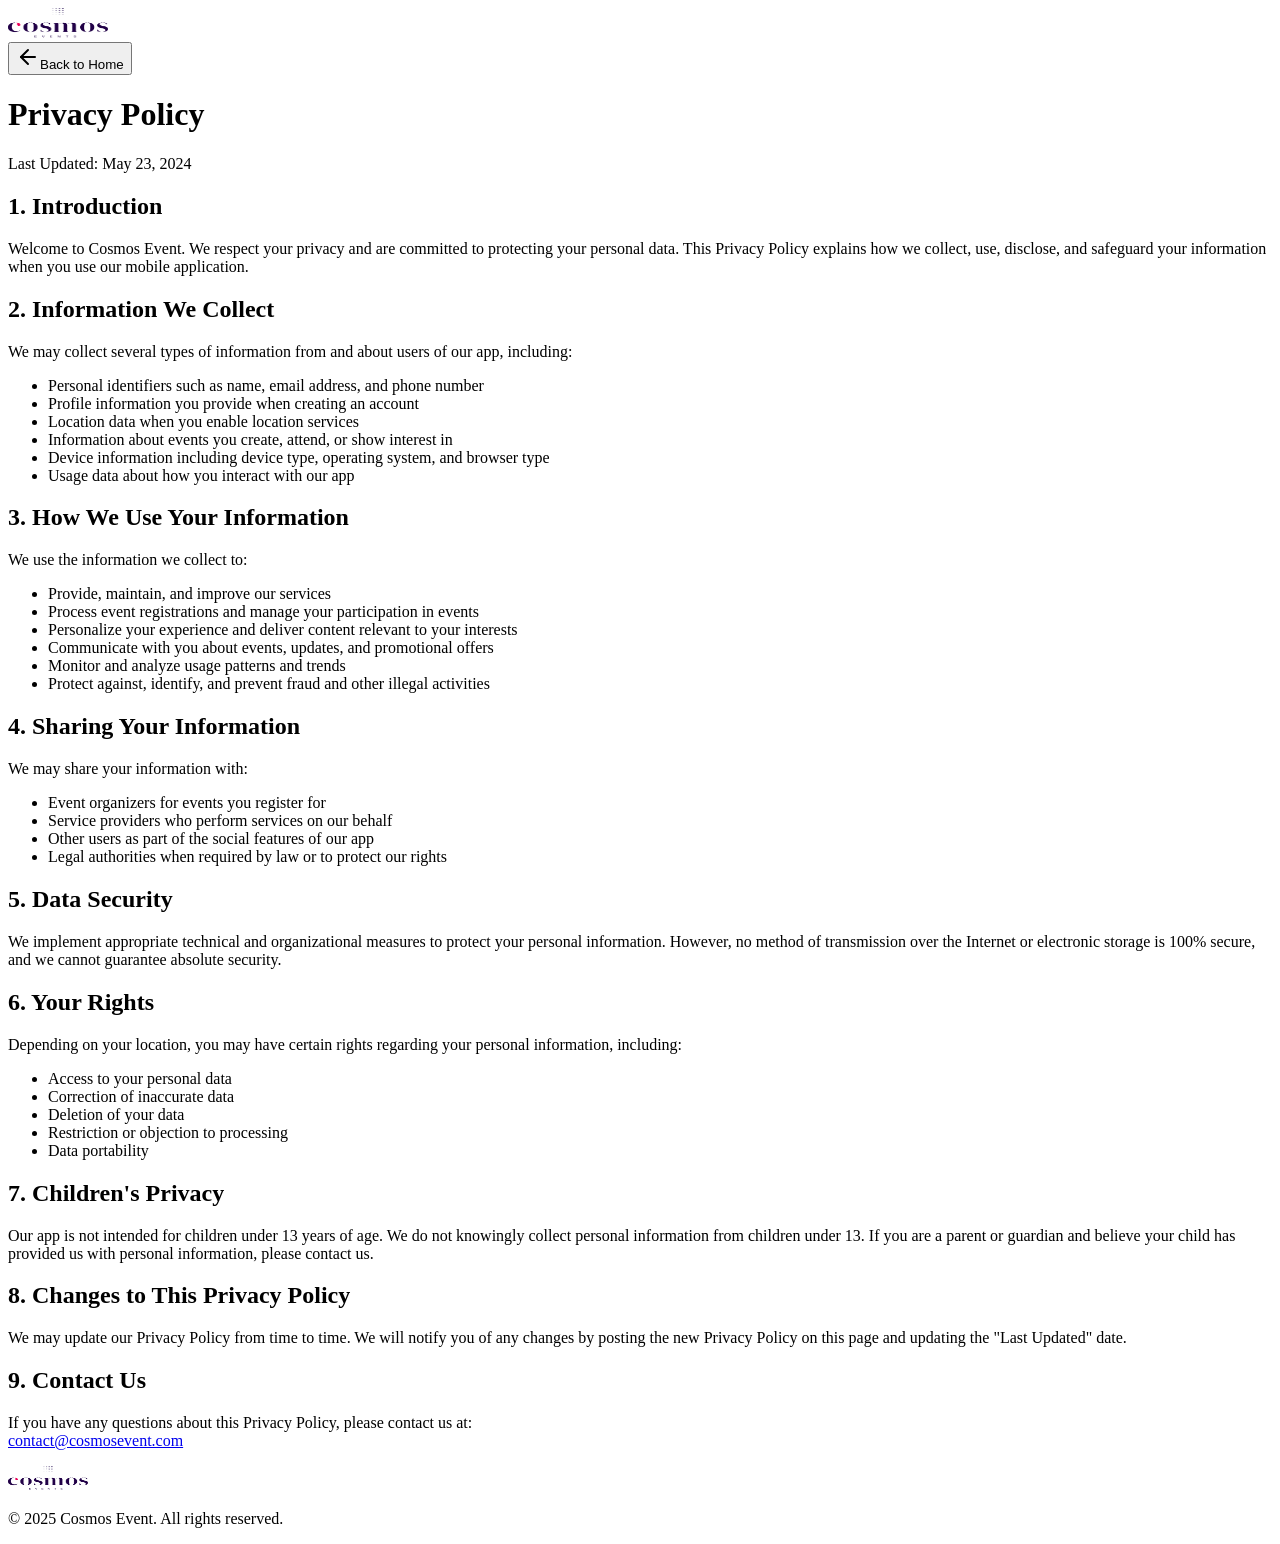
==== privacy-policy/index.html @ 948c3ed4 "Landing page for cosmos events app" ====
<!DOCTYPE html><html lang="en"><head><meta charSet="utf-8"/><meta name="viewport" content="width=device-width, initial-scale=1"/><link rel="stylesheet" href="/landing-page-for-app/_next/static/css/a850917225fb24a3.css" data-precedence="next"/><link rel="preload" as="script" fetchPriority="low" href="/landing-page-for-app/_next/static/chunks/webpack-c6d4341041cebd31.js"/><script src="/landing-page-for-app/_next/static/chunks/4bd1b696-dd9d5a0262a7cca3.js" async=""></script><script src="/landing-page-for-app/_next/static/chunks/684-c91e54539f46e721.js" async=""></script><script src="/landing-page-for-app/_next/static/chunks/main-app-f606a4381945a090.js" async=""></script><script src="/landing-page-for-app/_next/static/chunks/app/layout-9c1639dcc1a40077.js" async=""></script><script src="/landing-page-for-app/_next/static/chunks/992-af300c5646bfa72d.js" async=""></script><script src="/landing-page-for-app/_next/static/chunks/app/privacy-policy/page-0d0fb9f57169d6a4.js" async=""></script><link rel="apple-touch-icon" href="/icon-192x192.png"/><title>Cosmos Event - Discover the Universe of Events</title><meta name="description" content="Cosmos Event brings you a seamless experience in event management. Discover, create, and attend events with an intuitive interface."/><link rel="manifest" href="/landing-page-for-app/manifest.json"/><meta name="generator" content="v0.dev"/><meta name="mobile-web-app-capable" content="yes"/><meta name="apple-mobile-web-app-title" content="Cosmos Event"/><meta name="apple-mobile-web-app-status-bar-style" content="default"/><script src="/landing-page-for-app/_next/static/chunks/polyfills-42372ed130431b0a.js" noModule=""></script></head><body><script>((e,t,r,n,o,a,i,u)=>{let l=document.documentElement,s=["light","dark"];function c(t){var r;(Array.isArray(e)?e:[e]).forEach(e=>{let r="class"===e,n=r&&a?o.map(e=>a[e]||e):o;r?(l.classList.remove(...n),l.classList.add(a&&a[t]?a[t]:t)):l.setAttribute(e,t)}),r=t,u&&s.includes(r)&&(l.style.colorScheme=r)}if(n)c(n);else try{let e=localStorage.getItem(t)||r,n=i&&"system"===e?window.matchMedia("(prefers-color-scheme: dark)").matches?"dark":"light":e;c(n)}catch(e){}})("class","theme","light",null,["light","dark"],null,true,true)</script><div class="flex min-h-screen flex-col bg-white"><header class="sticky top-0 z-50 w-full border-b bg-white"><div class="container flex h-16 items-center"><a class="flex items-center space-x-2" href="/landing-page-for-app/"><img alt="Cosmos Event" loading="lazy" width="100" height="30" decoding="async" data-nimg="1" class="h-6 w-auto" style="color:transparent" src="/images/cosmos-logo.png"/></a><div class="ml-auto"><a href="/landing-page-for-app/"><button class="inline-flex items-center justify-center gap-2 whitespace-nowrap text-sm font-medium ring-offset-background transition-colors focus-visible:outline-none focus-visible:ring-2 focus-visible:ring-ring focus-visible:ring-offset-2 disabled:pointer-events-none disabled:opacity-50 [&amp;_svg]:pointer-events-none [&amp;_svg]:size-4 [&amp;_svg]:shrink-0 hover:bg-accent h-9 rounded-md px-3 text-gray-600 hover:text-purple-700"><svg xmlns="http://www.w3.org/2000/svg" width="24" height="24" viewBox="0 0 24 24" fill="none" stroke="currentColor" stroke-width="2" stroke-linecap="round" stroke-linejoin="round" class="lucide lucide-arrow-left h-4 w-4 mr-2"><path d="m12 19-7-7 7-7"></path><path d="M19 12H5"></path></svg>Back to Home</button></a></div></div></header><main class="flex-1"><div class="container max-w-3xl py-12"><h1 class="text-3xl font-bold mb-8">Privacy Policy</h1><div class="prose max-w-none"><p class="text-lg mb-6">Last Updated: May 23, 2024</p><h2 class="text-2xl font-semibold mt-8 mb-4">1. Introduction</h2><p>Welcome to Cosmos Event. We respect your privacy and are committed to protecting your personal data. This Privacy Policy explains how we collect, use, disclose, and safeguard your information when you use our mobile application.</p><h2 class="text-2xl font-semibold mt-8 mb-4">2. Information We Collect</h2><p>We may collect several types of information from and about users of our app, including:</p><ul class="list-disc pl-6 my-4 space-y-2"><li>Personal identifiers such as name, email address, and phone number</li><li>Profile information you provide when creating an account</li><li>Location data when you enable location services</li><li>Information about events you create, attend, or show interest in</li><li>Device information including device type, operating system, and browser type</li><li>Usage data about how you interact with our app</li></ul><h2 class="text-2xl font-semibold mt-8 mb-4">3. How We Use Your Information</h2><p>We use the information we collect to:</p><ul class="list-disc pl-6 my-4 space-y-2"><li>Provide, maintain, and improve our services</li><li>Process event registrations and manage your participation in events</li><li>Personalize your experience and deliver content relevant to your interests</li><li>Communicate with you about events, updates, and promotional offers</li><li>Monitor and analyze usage patterns and trends</li><li>Protect against, identify, and prevent fraud and other illegal activities</li></ul><h2 class="text-2xl font-semibold mt-8 mb-4">4. Sharing Your Information</h2><p>We may share your information with:</p><ul class="list-disc pl-6 my-4 space-y-2"><li>Event organizers for events you register for</li><li>Service providers who perform services on our behalf</li><li>Other users as part of the social features of our app</li><li>Legal authorities when required by law or to protect our rights</li></ul><h2 class="text-2xl font-semibold mt-8 mb-4">5. Data Security</h2><p>We implement appropriate technical and organizational measures to protect your personal information. However, no method of transmission over the Internet or electronic storage is 100% secure, and we cannot guarantee absolute security.</p><h2 class="text-2xl font-semibold mt-8 mb-4">6. Your Rights</h2><p>Depending on your location, you may have certain rights regarding your personal information, including:</p><ul class="list-disc pl-6 my-4 space-y-2"><li>Access to your personal data</li><li>Correction of inaccurate data</li><li>Deletion of your data</li><li>Restriction or objection to processing</li><li>Data portability</li></ul><h2 class="text-2xl font-semibold mt-8 mb-4">7. Children&#x27;s Privacy</h2><p>Our app is not intended for children under 13 years of age. We do not knowingly collect personal information from children under 13. If you are a parent or guardian and believe your child has provided us with personal information, please contact us.</p><h2 class="text-2xl font-semibold mt-8 mb-4">8. Changes to This Privacy Policy</h2><p>We may update our Privacy Policy from time to time. We will notify you of any changes by posting the new Privacy Policy on this page and updating the &quot;Last Updated&quot; date.</p><h2 class="text-2xl font-semibold mt-8 mb-4">9. Contact Us</h2><p>If you have any questions about this Privacy Policy, please contact us at:<br/><a href="mailto:contact@cosmosevent.com" class="text-purple-700 hover:underline">contact@cosmosevent.com</a></p></div></div></main><footer class="w-full border-t py-6 bg-white"><div class="container flex justify-center"><div class="flex items-center"><img alt="Cosmos Event" loading="lazy" width="80" height="24" decoding="async" data-nimg="1" class="h-4 w-auto" style="color:transparent" src="/images/cosmos-logo.png"/><p class="ml-4 text-sm text-gray-500">© 2025 Cosmos Event. All rights reserved.</p></div></div></footer></div><script src="/landing-page-for-app/_next/static/chunks/webpack-c6d4341041cebd31.js" async=""></script><script>(self.__next_f=self.__next_f||[]).push([0])</script><script>self.__next_f.push([1,"1:\"$Sreact.fragment\"\n2:I[7780,[\"177\",\"static/chunks/app/layout-9c1639dcc1a40077.js\"],\"ThemeProvider\"]\n3:I[7555,[],\"\"]\n4:I[1295,[],\"\"]\n5:I[6874,[\"992\",\"static/chunks/992-af300c5646bfa72d.js\",\"902\",\"static/chunks/app/privacy-policy/page-0d0fb9f57169d6a4.js\"],\"\"]\n6:I[3063,[\"992\",\"static/chunks/992-af300c5646bfa72d.js\",\"902\",\"static/chunks/app/privacy-policy/page-0d0fb9f57169d6a4.js\"],\"Image\"]\n7:I[9665,[],\"OutletBoundary\"]\na:I[9665,[],\"ViewportBoundary\"]\nc:I[9665,[],\"MetadataBoundary\"]\ne:I[6614,[],\"\"]\n:HL[\"/landing-page-for-app/_next/static/css/a850917225fb24a3.css\",\"style\"]\n"])</script><script>self.__next_f.push([1,"0:{\"P\":null,\"b\":\"-066Jl17wykSaLzaPhDQS\",\"p\":\"/landing-page-for-app\",\"c\":[\"\",\"privacy-policy\",\"\"],\"i\":false,\"f\":[[[\"\",{\"children\":[\"privacy-policy\",{\"children\":[\"__PAGE__\",{}]}]},\"$undefined\",\"$undefined\",true],[\"\",[\"$\",\"$1\",\"c\",{\"children\":[[[\"$\",\"link\",\"0\",{\"rel\":\"stylesheet\",\"href\":\"/landing-page-for-app/_next/static/css/a850917225fb24a3.css\",\"precedence\":\"next\",\"crossOrigin\":\"$undefined\",\"nonce\":\"$undefined\"}]],[\"$\",\"html\",null,{\"lang\":\"en\",\"children\":[[\"$\",\"head\",null,{\"children\":[\"$\",\"link\",null,{\"rel\":\"apple-touch-icon\",\"href\":\"/icon-192x192.png\"}]}],[\"$\",\"body\",null,{\"children\":[\"$\",\"$L2\",null,{\"attribute\":\"class\",\"defaultTheme\":\"light\",\"enableSystem\":true,\"disableTransitionOnChange\":true,\"children\":[\"$\",\"$L3\",null,{\"parallelRouterKey\":\"children\",\"error\":\"$undefined\",\"errorStyles\":\"$undefined\",\"errorScripts\":\"$undefined\",\"template\":[\"$\",\"$L4\",null,{}],\"templateStyles\":\"$undefined\",\"templateScripts\":\"$undefined\",\"notFound\":[[[\"$\",\"title\",null,{\"children\":\"404: This page could not be found.\"}],[\"$\",\"div\",null,{\"style\":{\"fontFamily\":\"system-ui,\\\"Segoe UI\\\",Roboto,Helvetica,Arial,sans-serif,\\\"Apple Color Emoji\\\",\\\"Segoe UI Emoji\\\"\",\"height\":\"100vh\",\"textAlign\":\"center\",\"display\":\"flex\",\"flexDirection\":\"column\",\"alignItems\":\"center\",\"justifyContent\":\"center\"},\"children\":[\"$\",\"div\",null,{\"children\":[[\"$\",\"style\",null,{\"dangerouslySetInnerHTML\":{\"__html\":\"body{color:#000;background:#fff;margin:0}.next-error-h1{border-right:1px solid rgba(0,0,0,.3)}@media (prefers-color-scheme:dark){body{color:#fff;background:#000}.next-error-h1{border-right:1px solid rgba(255,255,255,.3)}}\"}}],[\"$\",\"h1\",null,{\"className\":\"next-error-h1\",\"style\":{\"display\":\"inline-block\",\"margin\":\"0 20px 0 0\",\"padding\":\"0 23px 0 0\",\"fontSize\":24,\"fontWeight\":500,\"verticalAlign\":\"top\",\"lineHeight\":\"49px\"},\"children\":404}],[\"$\",\"div\",null,{\"style\":{\"display\":\"inline-block\"},\"children\":[\"$\",\"h2\",null,{\"style\":{\"fontSize\":14,\"fontWeight\":400,\"lineHeight\":\"49px\",\"margin\":0},\"children\":\"This page could not be found.\"}]}]]}]}]],[]],\"forbidden\":\"$undefined\",\"unauthorized\":\"$undefined\"}]}]}]]}]]}],{\"children\":[\"privacy-policy\",[\"$\",\"$1\",\"c\",{\"children\":[null,[\"$\",\"$L3\",null,{\"parallelRouterKey\":\"children\",\"error\":\"$undefined\",\"errorStyles\":\"$undefined\",\"errorScripts\":\"$undefined\",\"template\":[\"$\",\"$L4\",null,{}],\"templateStyles\":\"$undefined\",\"templateScripts\":\"$undefined\",\"notFound\":\"$undefined\",\"forbidden\":\"$undefined\",\"unauthorized\":\"$undefined\"}]]}],{\"children\":[\"__PAGE__\",[\"$\",\"$1\",\"c\",{\"children\":[[\"$\",\"div\",null,{\"className\":\"flex min-h-screen flex-col bg-white\",\"children\":[[\"$\",\"header\",null,{\"className\":\"sticky top-0 z-50 w-full border-b bg-white\",\"children\":[\"$\",\"div\",null,{\"className\":\"container flex h-16 items-center\",\"children\":[[\"$\",\"$L5\",null,{\"href\":\"/\",\"className\":\"flex items-center space-x-2\",\"children\":[\"$\",\"$L6\",null,{\"src\":\"/images/cosmos-logo.png\",\"alt\":\"Cosmos Event\",\"width\":100,\"height\":30,\"className\":\"h-6 w-auto\"}]}],[\"$\",\"div\",null,{\"className\":\"ml-auto\",\"children\":[\"$\",\"$L5\",null,{\"href\":\"/\",\"children\":[\"$\",\"button\",null,{\"className\":\"inline-flex items-center justify-center gap-2 whitespace-nowrap text-sm font-medium ring-offset-background transition-colors focus-visible:outline-none focus-visible:ring-2 focus-visible:ring-ring focus-visible:ring-offset-2 disabled:pointer-events-none disabled:opacity-50 [\u0026_svg]:pointer-events-none [\u0026_svg]:size-4 [\u0026_svg]:shrink-0 hover:bg-accent h-9 rounded-md px-3 text-gray-600 hover:text-purple-700\",\"ref\":\"$undefined\",\"children\":[[\"$\",\"svg\",null,{\"ref\":\"$undefined\",\"xmlns\":\"http://www.w3.org/2000/svg\",\"width\":24,\"height\":24,\"viewBox\":\"0 0 24 24\",\"fill\":\"none\",\"stroke\":\"currentColor\",\"strokeWidth\":2,\"strokeLinecap\":\"round\",\"strokeLinejoin\":\"round\",\"className\":\"lucide lucide-arrow-left h-4 w-4 mr-2\",\"children\":[[\"$\",\"path\",\"1l729n\",{\"d\":\"m12 19-7-7 7-7\"}],[\"$\",\"path\",\"x3x0zl\",{\"d\":\"M19 12H5\"}],\"$undefined\"]}],\"Back to Home\"]}]}]}]]}]}],[\"$\",\"main\",null,{\"className\":\"flex-1\",\"children\":[\"$\",\"div\",null,{\"className\":\"container max-w-3xl py-12\",\"children\":[[\"$\",\"h1\",null,{\"className\":\"text-3xl font-bold mb-8\",\"children\":\"Privacy Policy\"}],[\"$\",\"div\",null,{\"className\":\"prose max-w-none\",\"children\":[[\"$\",\"p\",null,{\"className\":\"text-lg mb-6\",\"children\":\"Last Updated: May 23, 2024\"}],[\"$\",\"h2\",null,{\"className\":\"text-2xl font-semibold mt-8 mb-4\",\"children\":\"1. Introduction\"}],[\"$\",\"p\",null,{\"children\":\"Welcome to Cosmos Event. We respect your privacy and are committed to protecting your personal data. This Privacy Policy explains how we collect, use, disclose, and safeguard your information when you use our mobile application.\"}],[\"$\",\"h2\",null,{\"className\":\"text-2xl font-semibold mt-8 mb-4\",\"children\":\"2. Information We Collect\"}],[\"$\",\"p\",null,{\"children\":\"We may collect several types of information from and about users of our app, including:\"}],[\"$\",\"ul\",null,{\"className\":\"list-disc pl-6 my-4 space-y-2\",\"children\":[[\"$\",\"li\",null,{\"children\":\"Personal identifiers such as name, email address, and phone number\"}],[\"$\",\"li\",null,{\"children\":\"Profile information you provide when creating an account\"}],[\"$\",\"li\",null,{\"children\":\"Location data when you enable location services\"}],[\"$\",\"li\",null,{\"children\":\"Information about events you create, attend, or show interest in\"}],[\"$\",\"li\",null,{\"children\":\"Device information including device type, operating system, and browser type\"}],[\"$\",\"li\",null,{\"children\":\"Usage data about how you interact with our app\"}]]}],[\"$\",\"h2\",null,{\"className\":\"text-2xl font-semibold mt-8 mb-4\",\"children\":\"3. How We Use Your Information\"}],[\"$\",\"p\",null,{\"children\":\"We use the information we collect to:\"}],[\"$\",\"ul\",null,{\"className\":\"list-disc pl-6 my-4 space-y-2\",\"children\":[[\"$\",\"li\",null,{\"children\":\"Provide, maintain, and improve our services\"}],[\"$\",\"li\",null,{\"children\":\"Process event registrations and manage your participation in events\"}],[\"$\",\"li\",null,{\"children\":\"Personalize your experience and deliver content relevant to your interests\"}],[\"$\",\"li\",null,{\"children\":\"Communicate with you about events, updates, and promotional offers\"}],[\"$\",\"li\",null,{\"children\":\"Monitor and analyze usage patterns and trends\"}],[\"$\",\"li\",null,{\"children\":\"Protect against, identify, and prevent fraud and other illegal activities\"}]]}],[\"$\",\"h2\",null,{\"className\":\"text-2xl font-semibold mt-8 mb-4\",\"children\":\"4. Sharing Your Information\"}],[\"$\",\"p\",null,{\"children\":\"We may share your information with:\"}],[\"$\",\"ul\",null,{\"className\":\"list-disc pl-6 my-4 space-y-2\",\"children\":[[\"$\",\"li\",null,{\"children\":\"Event organizers for events you register for\"}],[\"$\",\"li\",null,{\"children\":\"Service providers who perform services on our behalf\"}],[\"$\",\"li\",null,{\"children\":\"Other users as part of the social features of our app\"}],[\"$\",\"li\",null,{\"children\":\"Legal authorities when required by law or to protect our rights\"}]]}],[\"$\",\"h2\",null,{\"className\":\"text-2xl font-semibold mt-8 mb-4\",\"children\":\"5. Data Security\"}],[\"$\",\"p\",null,{\"children\":\"We implement appropriate technical and organizational measures to protect your personal information. However, no method of transmission over the Internet or electronic storage is 100% secure, and we cannot guarantee absolute security.\"}],[\"$\",\"h2\",null,{\"className\":\"text-2xl font-semibold mt-8 mb-4\",\"children\":\"6. Your Rights\"}],[\"$\",\"p\",null,{\"children\":\"Depending on your location, you may have certain rights regarding your personal information, including:\"}],[\"$\",\"ul\",null,{\"className\":\"list-disc pl-6 my-4 space-y-2\",\"children\":[[\"$\",\"li\",null,{\"children\":\"Access to your personal data\"}],[\"$\",\"li\",null,{\"children\":\"Correction of inaccurate data\"}],[\"$\",\"li\",null,{\"children\":\"Deletion of your data\"}],[\"$\",\"li\",null,{\"children\":\"Restriction or objection to processing\"}],[\"$\",\"li\",null,{\"children\":\"Data portability\"}]]}],[\"$\",\"h2\",null,{\"className\":\"text-2xl font-semibold mt-8 mb-4\",\"children\":\"7. Children's Privacy\"}],[\"$\",\"p\",null,{\"children\":\"Our app is not intended for children under 13 years of age. We do not knowingly collect personal information from children under 13. If you are a parent or guardian and believe your child has provided us with personal information, please contact us.\"}],[\"$\",\"h2\",null,{\"className\":\"text-2xl font-semibold mt-8 mb-4\",\"children\":\"8. Changes to This Privacy Policy\"}],[\"$\",\"p\",null,{\"children\":\"We may update our Privacy Policy from time to time. We will notify you of any changes by posting the new Privacy Policy on this page and updating the \\\"Last Updated\\\" date.\"}],[\"$\",\"h2\",null,{\"className\":\"text-2xl font-semibold mt-8 mb-4\",\"children\":\"9. Contact Us\"}],[\"$\",\"p\",null,{\"children\":[\"If you have any questions about this Privacy Policy, please contact us at:\",[\"$\",\"br\",null,{}],[\"$\",\"a\",null,{\"href\":\"mailto:contact@cosmosevent.com\",\"className\":\"text-purple-700 hover:underline\",\"children\":\"contact@cosmosevent.com\"}]]}]]}]]}]}],[\"$\",\"footer\",null,{\"className\":\"w-full border-t py-6 bg-white\",\"children\":[\"$\",\"div\",null,{\"className\":\"container flex justify-center\",\"children\":[\"$\",\"div\",null,{\"className\":\"flex items-center\",\"children\":[[\"$\",\"$L6\",null,{\"src\":\"/images/cosmos-logo.png\",\"alt\":\"Cosmos Event\",\"width\":80,\"height\":24,\"className\":\"h-4 w-auto\"}],[\"$\",\"p\",null,{\"className\":\"ml-4 text-sm text-gray-500\",\"children\":\"© 2025 Cosmos Event. All rights reserved.\"}]]}]}]}]]}],\"$undefined\",null,[\"$\",\"$L7\",null,{\"children\":[\"$L8\",\"$L9\",null]}]]}],{},null,false]},null,false]},null,false],[\"$\",\"$1\",\"h\",{\"children\":[null,[\"$\",\"$1\",\"Nl4lTgAlKjYgOisvdtTCE\",{\"children\":[[\"$\",\"$La\",null,{\"children\":\"$Lb\"}],null]}],[\"$\",\"$Lc\",null,{\"children\":\"$Ld\"}]]}],false]],\"m\":\"$undefined\",\"G\":[\"$e\",\"$undefined\"],\"s\":false,\"S\":true}\n"])</script><script>self.__next_f.push([1,"b:[[\"$\",\"meta\",\"0\",{\"charSet\":\"utf-8\"}],[\"$\",\"meta\",\"1\",{\"name\":\"viewport\",\"content\":\"width=device-width, initial-scale=1\"}]]\n8:null\n"])</script><script>self.__next_f.push([1,"9:null\nd:[[\"$\",\"title\",\"0\",{\"children\":\"Cosmos Event - Discover the Universe of Events\"}],[\"$\",\"meta\",\"1\",{\"name\":\"description\",\"content\":\"Cosmos Event brings you a seamless experience in event management. Discover, create, and attend events with an intuitive interface.\"}],[\"$\",\"link\",\"2\",{\"rel\":\"manifest\",\"href\":\"/landing-page-for-app/manifest.json\",\"crossOrigin\":\"$undefined\"}],[\"$\",\"meta\",\"3\",{\"name\":\"generator\",\"content\":\"v0.dev\"}],[\"$\",\"meta\",\"4\",{\"name\":\"mobile-web-app-capable\",\"content\":\"yes\"}],[\"$\",\"meta\",\"5\",{\"name\":\"apple-mobile-web-app-title\",\"content\":\"Cosmos Event\"}],[\"$\",\"meta\",\"6\",{\"name\":\"apple-mobile-web-app-status-bar-style\",\"content\":\"default\"}]]\n"])</script></body></html>
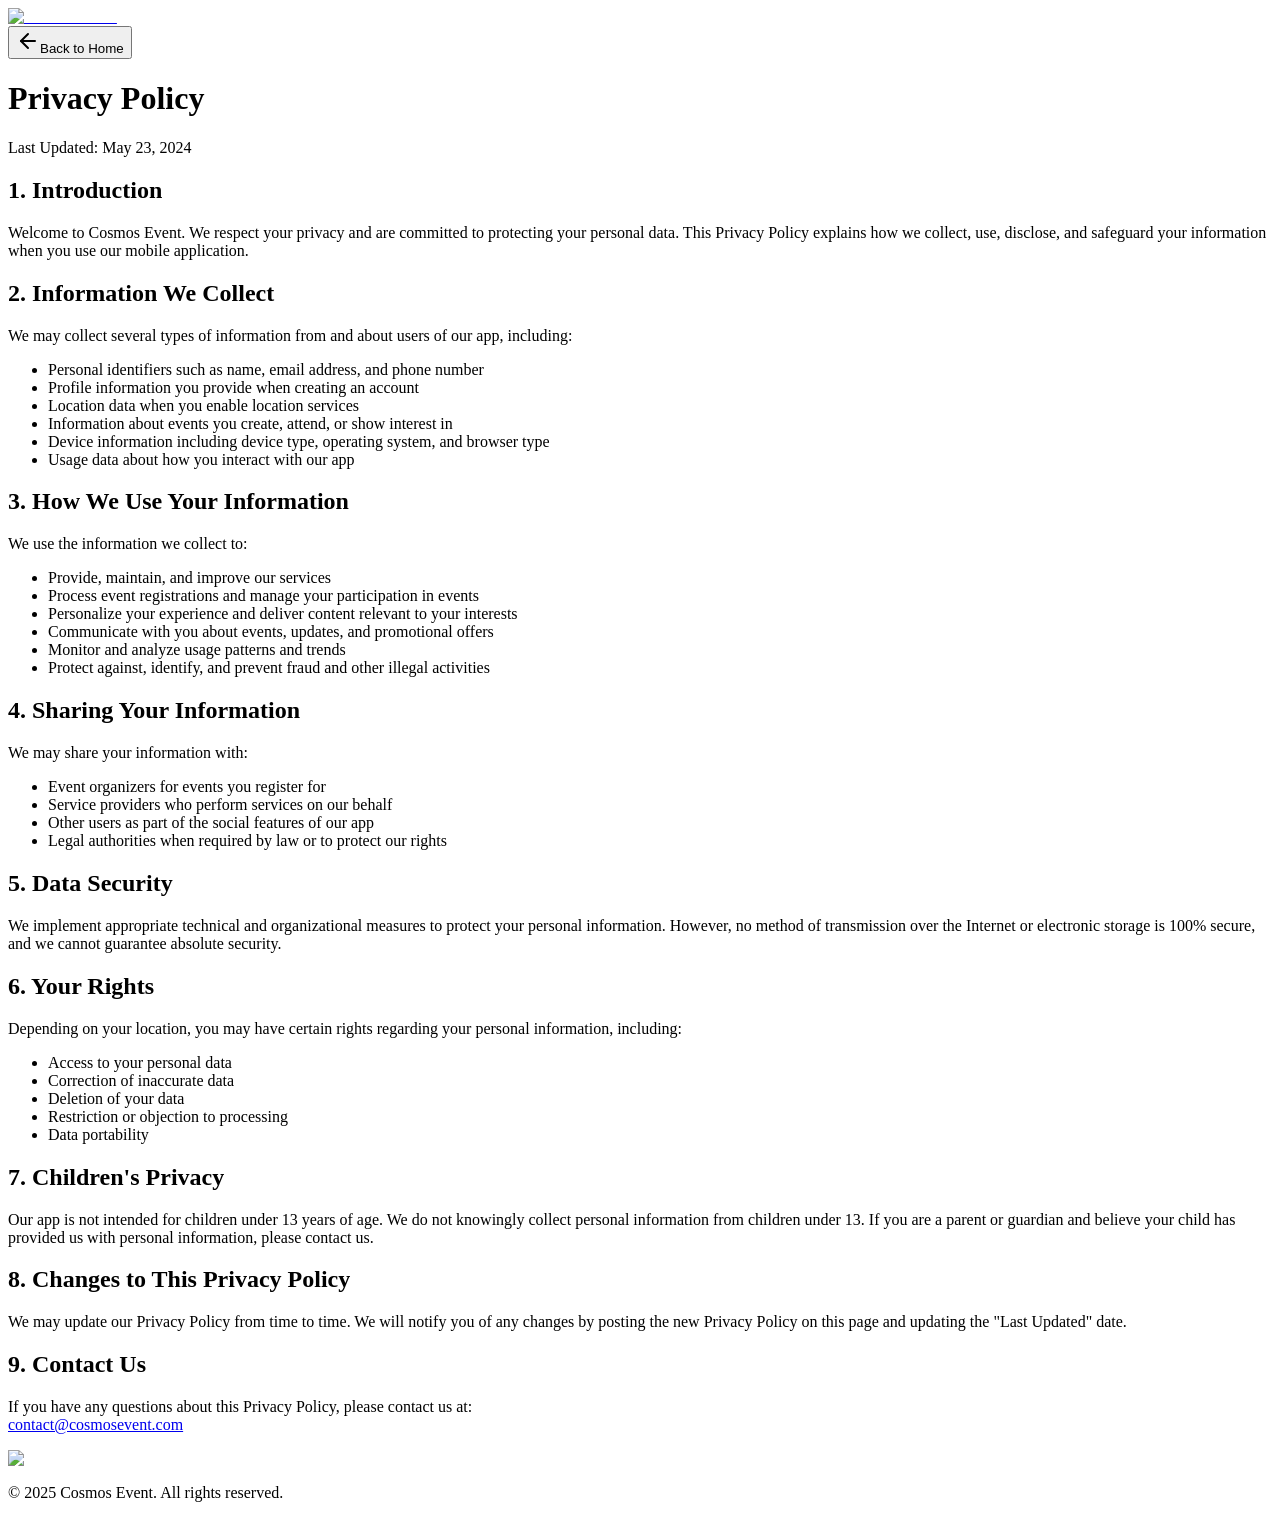
==== commit 1af72793: "Update index.html" ====
--- a/privacy-policy/index.html
+++ b/privacy-policy/index.html
@@ -1 +1 @@
-<!DOCTYPE html><html lang="en"><head><meta charSet="utf-8"/><meta name="viewport" content="width=device-width, initial-scale=1"/><link rel="stylesheet" href="/landing-page-for-app/_next/static/css/a850917225fb24a3.css" data-precedence="next"/><link rel="preload" as="script" fetchPriority="low" href="/landing-page-for-app/_next/static/chunks/webpack-c6d4341041cebd31.js"/><script src="/landing-page-for-app/_next/static/chunks/4bd1b696-dd9d5a0262a7cca3.js" async=""></script><script src="/landing-page-for-app/_next/static/chunks/684-c91e54539f46e721.js" async=""></script><script src="/landing-page-for-app/_next/static/chunks/main-app-f606a4381945a090.js" async=""></script><script src="/landing-page-for-app/_next/static/chunks/app/layout-9c1639dcc1a40077.js" async=""></script><script src="/landing-page-for-app/_next/static/chunks/992-af300c5646bfa72d.js" async=""></script><script src="/landing-page-for-app/_next/static/chunks/app/privacy-policy/page-0d0fb9f57169d6a4.js" async=""></script><link rel="apple-touch-icon" href="/icon-192x192.png"/><title>Cosmos Event - Discover the Universe of Events</title><meta name="description" content="Cosmos Event brings you a seamless experience in event management. Discover, create, and attend events with an intuitive interface."/><link rel="manifest" href="/landing-page-for-app/manifest.json"/><meta name="generator" content="v0.dev"/><meta name="mobile-web-app-capable" content="yes"/><meta name="apple-mobile-web-app-title" content="Cosmos Event"/><meta name="apple-mobile-web-app-status-bar-style" content="default"/><script src="/landing-page-for-app/_next/static/chunks/polyfills-42372ed130431b0a.js" noModule=""></script></head><body><script>((e,t,r,n,o,a,i,u)=>{let l=document.documentElement,s=["light","dark"];function c(t){var r;(Array.isArray(e)?e:[e]).forEach(e=>{let r="class"===e,n=r&&a?o.map(e=>a[e]||e):o;r?(l.classList.remove(...n),l.classList.add(a&&a[t]?a[t]:t)):l.setAttribute(e,t)}),r=t,u&&s.includes(r)&&(l.style.colorScheme=r)}if(n)c(n);else try{let e=localStorage.getItem(t)||r,n=i&&"system"===e?window.matchMedia("(prefers-color-scheme: dark)").matches?"dark":"light":e;c(n)}catch(e){}})("class","theme","light",null,["light","dark"],null,true,true)</script><div class="flex min-h-screen flex-col bg-white"><header class="sticky top-0 z-50 w-full border-b bg-white"><div class="container flex h-16 items-center"><a class="flex items-center space-x-2" href="/landing-page-for-app/"><img alt="Cosmos Event" loading="lazy" width="100" height="30" decoding="async" data-nimg="1" class="h-6 w-auto" style="color:transparent" src="/images/cosmos-logo.png"/></a><div class="ml-auto"><a href="/landing-page-for-app/"><button class="inline-flex items-center justify-center gap-2 whitespace-nowrap text-sm font-medium ring-offset-background transition-colors focus-visible:outline-none focus-visible:ring-2 focus-visible:ring-ring focus-visible:ring-offset-2 disabled:pointer-events-none disabled:opacity-50 [&amp;_svg]:pointer-events-none [&amp;_svg]:size-4 [&amp;_svg]:shrink-0 hover:bg-accent h-9 rounded-md px-3 text-gray-600 hover:text-purple-700"><svg xmlns="http://www.w3.org/2000/svg" width="24" height="24" viewBox="0 0 24 24" fill="none" stroke="currentColor" stroke-width="2" stroke-linecap="round" stroke-linejoin="round" class="lucide lucide-arrow-left h-4 w-4 mr-2"><path d="m12 19-7-7 7-7"></path><path d="M19 12H5"></path></svg>Back to Home</button></a></div></div></header><main class="flex-1"><div class="container max-w-3xl py-12"><h1 class="text-3xl font-bold mb-8">Privacy Policy</h1><div class="prose max-w-none"><p class="text-lg mb-6">Last Updated: May 23, 2024</p><h2 class="text-2xl font-semibold mt-8 mb-4">1. Introduction</h2><p>Welcome to Cosmos Event. We respect your privacy and are committed to protecting your personal data. This Privacy Policy explains how we collect, use, disclose, and safeguard your information when you use our mobile application.</p><h2 class="text-2xl font-semibold mt-8 mb-4">2. Information We Collect</h2><p>We may collect several types of information from and about users of our app, including:</p><ul class="list-disc pl-6 my-4 space-y-2"><li>Personal identifiers such as name, email address, and phone number</li><li>Profile information you provide when creating an account</li><li>Location data when you enable location services</li><li>Information about events you create, attend, or show interest in</li><li>Device information including device type, operating system, and browser type</li><li>Usage data about how you interact with our app</li></ul><h2 class="text-2xl font-semibold mt-8 mb-4">3. How We Use Your Information</h2><p>We use the information we collect to:</p><ul class="list-disc pl-6 my-4 space-y-2"><li>Provide, maintain, and improve our services</li><li>Process event registrations and manage your participation in events</li><li>Personalize your experience and deliver content relevant to your interests</li><li>Communicate with you about events, updates, and promotional offers</li><li>Monitor and analyze usage patterns and trends</li><li>Protect against, identify, and prevent fraud and other illegal activities</li></ul><h2 class="text-2xl font-semibold mt-8 mb-4">4. Sharing Your Information</h2><p>We may share your information with:</p><ul class="list-disc pl-6 my-4 space-y-2"><li>Event organizers for events you register for</li><li>Service providers who perform services on our behalf</li><li>Other users as part of the social features of our app</li><li>Legal authorities when required by law or to protect our rights</li></ul><h2 class="text-2xl font-semibold mt-8 mb-4">5. Data Security</h2><p>We implement appropriate technical and organizational measures to protect your personal information. However, no method of transmission over the Internet or electronic storage is 100% secure, and we cannot guarantee absolute security.</p><h2 class="text-2xl font-semibold mt-8 mb-4">6. Your Rights</h2><p>Depending on your location, you may have certain rights regarding your personal information, including:</p><ul class="list-disc pl-6 my-4 space-y-2"><li>Access to your personal data</li><li>Correction of inaccurate data</li><li>Deletion of your data</li><li>Restriction or objection to processing</li><li>Data portability</li></ul><h2 class="text-2xl font-semibold mt-8 mb-4">7. Children&#x27;s Privacy</h2><p>Our app is not intended for children under 13 years of age. We do not knowingly collect personal information from children under 13. If you are a parent or guardian and believe your child has provided us with personal information, please contact us.</p><h2 class="text-2xl font-semibold mt-8 mb-4">8. Changes to This Privacy Policy</h2><p>We may update our Privacy Policy from time to time. We will notify you of any changes by posting the new Privacy Policy on this page and updating the &quot;Last Updated&quot; date.</p><h2 class="text-2xl font-semibold mt-8 mb-4">9. Contact Us</h2><p>If you have any questions about this Privacy Policy, please contact us at:<br/><a href="mailto:contact@cosmosevent.com" class="text-purple-700 hover:underline">contact@cosmosevent.com</a></p></div></div></main><footer class="w-full border-t py-6 bg-white"><div class="container flex justify-center"><div class="flex items-center"><img alt="Cosmos Event" loading="lazy" width="80" height="24" decoding="async" data-nimg="1" class="h-4 w-auto" style="color:transparent" src="/images/cosmos-logo.png"/><p class="ml-4 text-sm text-gray-500">© 2025 Cosmos Event. All rights reserved.</p></div></div></footer></div><script src="/landing-page-for-app/_next/static/chunks/webpack-c6d4341041cebd31.js" async=""></script><script>(self.__next_f=self.__next_f||[]).push([0])</script><script>self.__next_f.push([1,"1:\"$Sreact.fragment\"\n2:I[7780,[\"177\",\"static/chunks/app/layout-9c1639dcc1a40077.js\"],\"ThemeProvider\"]\n3:I[7555,[],\"\"]\n4:I[1295,[],\"\"]\n5:I[6874,[\"992\",\"static/chunks/992-af300c5646bfa72d.js\",\"902\",\"static/chunks/app/privacy-policy/page-0d0fb9f57169d6a4.js\"],\"\"]\n6:I[3063,[\"992\",\"static/chunks/992-af300c5646bfa72d.js\",\"902\",\"static/chunks/app/privacy-policy/page-0d0fb9f57169d6a4.js\"],\"Image\"]\n7:I[9665,[],\"OutletBoundary\"]\na:I[9665,[],\"ViewportBoundary\"]\nc:I[9665,[],\"MetadataBoundary\"]\ne:I[6614,[],\"\"]\n:HL[\"/landing-page-for-app/_next/static/css/a850917225fb24a3.css\",\"style\"]\n"])</script><script>self.__next_f.push([1,"0:{\"P\":null,\"b\":\"-066Jl17wykSaLzaPhDQS\",\"p\":\"/landing-page-for-app\",\"c\":[\"\",\"privacy-policy\",\"\"],\"i\":false,\"f\":[[[\"\",{\"children\":[\"privacy-policy\",{\"children\":[\"__PAGE__\",{}]}]},\"$undefined\",\"$undefined\",true],[\"\",[\"$\",\"$1\",\"c\",{\"children\":[[[\"$\",\"link\",\"0\",{\"rel\":\"stylesheet\",\"href\":\"/landing-page-for-app/_next/static/css/a850917225fb24a3.css\",\"precedence\":\"next\",\"crossOrigin\":\"$undefined\",\"nonce\":\"$undefined\"}]],[\"$\",\"html\",null,{\"lang\":\"en\",\"children\":[[\"$\",\"head\",null,{\"children\":[\"$\",\"link\",null,{\"rel\":\"apple-touch-icon\",\"href\":\"/icon-192x192.png\"}]}],[\"$\",\"body\",null,{\"children\":[\"$\",\"$L2\",null,{\"attribute\":\"class\",\"defaultTheme\":\"light\",\"enableSystem\":true,\"disableTransitionOnChange\":true,\"children\":[\"$\",\"$L3\",null,{\"parallelRouterKey\":\"children\",\"error\":\"$undefined\",\"errorStyles\":\"$undefined\",\"errorScripts\":\"$undefined\",\"template\":[\"$\",\"$L4\",null,{}],\"templateStyles\":\"$undefined\",\"templateScripts\":\"$undefined\",\"notFound\":[[[\"$\",\"title\",null,{\"children\":\"404: This page could not be found.\"}],[\"$\",\"div\",null,{\"style\":{\"fontFamily\":\"system-ui,\\\"Segoe UI\\\",Roboto,Helvetica,Arial,sans-serif,\\\"Apple Color Emoji\\\",\\\"Segoe UI Emoji\\\"\",\"height\":\"100vh\",\"textAlign\":\"center\",\"display\":\"flex\",\"flexDirection\":\"column\",\"alignItems\":\"center\",\"justifyContent\":\"center\"},\"children\":[\"$\",\"div\",null,{\"children\":[[\"$\",\"style\",null,{\"dangerouslySetInnerHTML\":{\"__html\":\"body{color:#000;background:#fff;margin:0}.next-error-h1{border-right:1px solid rgba(0,0,0,.3)}@media (prefers-color-scheme:dark){body{color:#fff;background:#000}.next-error-h1{border-right:1px solid rgba(255,255,255,.3)}}\"}}],[\"$\",\"h1\",null,{\"className\":\"next-error-h1\",\"style\":{\"display\":\"inline-block\",\"margin\":\"0 20px 0 0\",\"padding\":\"0 23px 0 0\",\"fontSize\":24,\"fontWeight\":500,\"verticalAlign\":\"top\",\"lineHeight\":\"49px\"},\"children\":404}],[\"$\",\"div\",null,{\"style\":{\"display\":\"inline-block\"},\"children\":[\"$\",\"h2\",null,{\"style\":{\"fontSize\":14,\"fontWeight\":400,\"lineHeight\":\"49px\",\"margin\":0},\"children\":\"This page could not be found.\"}]}]]}]}]],[]],\"forbidden\":\"$undefined\",\"unauthorized\":\"$undefined\"}]}]}]]}]]}],{\"children\":[\"privacy-policy\",[\"$\",\"$1\",\"c\",{\"children\":[null,[\"$\",\"$L3\",null,{\"parallelRouterKey\":\"children\",\"error\":\"$undefined\",\"errorStyles\":\"$undefined\",\"errorScripts\":\"$undefined\",\"template\":[\"$\",\"$L4\",null,{}],\"templateStyles\":\"$undefined\",\"templateScripts\":\"$undefined\",\"notFound\":\"$undefined\",\"forbidden\":\"$undefined\",\"unauthorized\":\"$undefined\"}]]}],{\"children\":[\"__PAGE__\",[\"$\",\"$1\",\"c\",{\"children\":[[\"$\",\"div\",null,{\"className\":\"flex min-h-screen flex-col bg-white\",\"children\":[[\"$\",\"header\",null,{\"className\":\"sticky top-0 z-50 w-full border-b bg-white\",\"children\":[\"$\",\"div\",null,{\"className\":\"container flex h-16 items-center\",\"children\":[[\"$\",\"$L5\",null,{\"href\":\"/\",\"className\":\"flex items-center space-x-2\",\"children\":[\"$\",\"$L6\",null,{\"src\":\"/images/cosmos-logo.png\",\"alt\":\"Cosmos Event\",\"width\":100,\"height\":30,\"className\":\"h-6 w-auto\"}]}],[\"$\",\"div\",null,{\"className\":\"ml-auto\",\"children\":[\"$\",\"$L5\",null,{\"href\":\"/\",\"children\":[\"$\",\"button\",null,{\"className\":\"inline-flex items-center justify-center gap-2 whitespace-nowrap text-sm font-medium ring-offset-background transition-colors focus-visible:outline-none focus-visible:ring-2 focus-visible:ring-ring focus-visible:ring-offset-2 disabled:pointer-events-none disabled:opacity-50 [\u0026_svg]:pointer-events-none [\u0026_svg]:size-4 [\u0026_svg]:shrink-0 hover:bg-accent h-9 rounded-md px-3 text-gray-600 hover:text-purple-700\",\"ref\":\"$undefined\",\"children\":[[\"$\",\"svg\",null,{\"ref\":\"$undefined\",\"xmlns\":\"http://www.w3.org/2000/svg\",\"width\":24,\"height\":24,\"viewBox\":\"0 0 24 24\",\"fill\":\"none\",\"stroke\":\"currentColor\",\"strokeWidth\":2,\"strokeLinecap\":\"round\",\"strokeLinejoin\":\"round\",\"className\":\"lucide lucide-arrow-left h-4 w-4 mr-2\",\"children\":[[\"$\",\"path\",\"1l729n\",{\"d\":\"m12 19-7-7 7-7\"}],[\"$\",\"path\",\"x3x0zl\",{\"d\":\"M19 12H5\"}],\"$undefined\"]}],\"Back to Home\"]}]}]}]]}]}],[\"$\",\"main\",null,{\"className\":\"flex-1\",\"children\":[\"$\",\"div\",null,{\"className\":\"container max-w-3xl py-12\",\"children\":[[\"$\",\"h1\",null,{\"className\":\"text-3xl font-bold mb-8\",\"children\":\"Privacy Policy\"}],[\"$\",\"div\",null,{\"className\":\"prose max-w-none\",\"children\":[[\"$\",\"p\",null,{\"className\":\"text-lg mb-6\",\"children\":\"Last Updated: May 23, 2024\"}],[\"$\",\"h2\",null,{\"className\":\"text-2xl font-semibold mt-8 mb-4\",\"children\":\"1. Introduction\"}],[\"$\",\"p\",null,{\"children\":\"Welcome to Cosmos Event. We respect your privacy and are committed to protecting your personal data. This Privacy Policy explains how we collect, use, disclose, and safeguard your information when you use our mobile application.\"}],[\"$\",\"h2\",null,{\"className\":\"text-2xl font-semibold mt-8 mb-4\",\"children\":\"2. Information We Collect\"}],[\"$\",\"p\",null,{\"children\":\"We may collect several types of information from and about users of our app, including:\"}],[\"$\",\"ul\",null,{\"className\":\"list-disc pl-6 my-4 space-y-2\",\"children\":[[\"$\",\"li\",null,{\"children\":\"Personal identifiers such as name, email address, and phone number\"}],[\"$\",\"li\",null,{\"children\":\"Profile information you provide when creating an account\"}],[\"$\",\"li\",null,{\"children\":\"Location data when you enable location services\"}],[\"$\",\"li\",null,{\"children\":\"Information about events you create, attend, or show interest in\"}],[\"$\",\"li\",null,{\"children\":\"Device information including device type, operating system, and browser type\"}],[\"$\",\"li\",null,{\"children\":\"Usage data about how you interact with our app\"}]]}],[\"$\",\"h2\",null,{\"className\":\"text-2xl font-semibold mt-8 mb-4\",\"children\":\"3. How We Use Your Information\"}],[\"$\",\"p\",null,{\"children\":\"We use the information we collect to:\"}],[\"$\",\"ul\",null,{\"className\":\"list-disc pl-6 my-4 space-y-2\",\"children\":[[\"$\",\"li\",null,{\"children\":\"Provide, maintain, and improve our services\"}],[\"$\",\"li\",null,{\"children\":\"Process event registrations and manage your participation in events\"}],[\"$\",\"li\",null,{\"children\":\"Personalize your experience and deliver content relevant to your interests\"}],[\"$\",\"li\",null,{\"children\":\"Communicate with you about events, updates, and promotional offers\"}],[\"$\",\"li\",null,{\"children\":\"Monitor and analyze usage patterns and trends\"}],[\"$\",\"li\",null,{\"children\":\"Protect against, identify, and prevent fraud and other illegal activities\"}]]}],[\"$\",\"h2\",null,{\"className\":\"text-2xl font-semibold mt-8 mb-4\",\"children\":\"4. Sharing Your Information\"}],[\"$\",\"p\",null,{\"children\":\"We may share your information with:\"}],[\"$\",\"ul\",null,{\"className\":\"list-disc pl-6 my-4 space-y-2\",\"children\":[[\"$\",\"li\",null,{\"children\":\"Event organizers for events you register for\"}],[\"$\",\"li\",null,{\"children\":\"Service providers who perform services on our behalf\"}],[\"$\",\"li\",null,{\"children\":\"Other users as part of the social features of our app\"}],[\"$\",\"li\",null,{\"children\":\"Legal authorities when required by law or to protect our rights\"}]]}],[\"$\",\"h2\",null,{\"className\":\"text-2xl font-semibold mt-8 mb-4\",\"children\":\"5. Data Security\"}],[\"$\",\"p\",null,{\"children\":\"We implement appropriate technical and organizational measures to protect your personal information. However, no method of transmission over the Internet or electronic storage is 100% secure, and we cannot guarantee absolute security.\"}],[\"$\",\"h2\",null,{\"className\":\"text-2xl font-semibold mt-8 mb-4\",\"children\":\"6. Your Rights\"}],[\"$\",\"p\",null,{\"children\":\"Depending on your location, you may have certain rights regarding your personal information, including:\"}],[\"$\",\"ul\",null,{\"className\":\"list-disc pl-6 my-4 space-y-2\",\"children\":[[\"$\",\"li\",null,{\"children\":\"Access to your personal data\"}],[\"$\",\"li\",null,{\"children\":\"Correction of inaccurate data\"}],[\"$\",\"li\",null,{\"children\":\"Deletion of your data\"}],[\"$\",\"li\",null,{\"children\":\"Restriction or objection to processing\"}],[\"$\",\"li\",null,{\"children\":\"Data portability\"}]]}],[\"$\",\"h2\",null,{\"className\":\"text-2xl font-semibold mt-8 mb-4\",\"children\":\"7. Children's Privacy\"}],[\"$\",\"p\",null,{\"children\":\"Our app is not intended for children under 13 years of age. We do not knowingly collect personal information from children under 13. If you are a parent or guardian and believe your child has provided us with personal information, please contact us.\"}],[\"$\",\"h2\",null,{\"className\":\"text-2xl font-semibold mt-8 mb-4\",\"children\":\"8. Changes to This Privacy Policy\"}],[\"$\",\"p\",null,{\"children\":\"We may update our Privacy Policy from time to time. We will notify you of any changes by posting the new Privacy Policy on this page and updating the \\\"Last Updated\\\" date.\"}],[\"$\",\"h2\",null,{\"className\":\"text-2xl font-semibold mt-8 mb-4\",\"children\":\"9. Contact Us\"}],[\"$\",\"p\",null,{\"children\":[\"If you have any questions about this Privacy Policy, please contact us at:\",[\"$\",\"br\",null,{}],[\"$\",\"a\",null,{\"href\":\"mailto:contact@cosmosevent.com\",\"className\":\"text-purple-700 hover:underline\",\"children\":\"contact@cosmosevent.com\"}]]}]]}]]}]}],[\"$\",\"footer\",null,{\"className\":\"w-full border-t py-6 bg-white\",\"children\":[\"$\",\"div\",null,{\"className\":\"container flex justify-center\",\"children\":[\"$\",\"div\",null,{\"className\":\"flex items-center\",\"children\":[[\"$\",\"$L6\",null,{\"src\":\"/images/cosmos-logo.png\",\"alt\":\"Cosmos Event\",\"width\":80,\"height\":24,\"className\":\"h-4 w-auto\"}],[\"$\",\"p\",null,{\"className\":\"ml-4 text-sm text-gray-500\",\"children\":\"© 2025 Cosmos Event. All rights reserved.\"}]]}]}]}]]}],\"$undefined\",null,[\"$\",\"$L7\",null,{\"children\":[\"$L8\",\"$L9\",null]}]]}],{},null,false]},null,false]},null,false],[\"$\",\"$1\",\"h\",{\"children\":[null,[\"$\",\"$1\",\"Nl4lTgAlKjYgOisvdtTCE\",{\"children\":[[\"$\",\"$La\",null,{\"children\":\"$Lb\"}],null]}],[\"$\",\"$Lc\",null,{\"children\":\"$Ld\"}]]}],false]],\"m\":\"$undefined\",\"G\":[\"$e\",\"$undefined\"],\"s\":false,\"S\":true}\n"])</script><script>self.__next_f.push([1,"b:[[\"$\",\"meta\",\"0\",{\"charSet\":\"utf-8\"}],[\"$\",\"meta\",\"1\",{\"name\":\"viewport\",\"content\":\"width=device-width, initial-scale=1\"}]]\n8:null\n"])</script><script>self.__next_f.push([1,"9:null\nd:[[\"$\",\"title\",\"0\",{\"children\":\"Cosmos Event - Discover the Universe of Events\"}],[\"$\",\"meta\",\"1\",{\"name\":\"description\",\"content\":\"Cosmos Event brings you a seamless experience in event management. Discover, create, and attend events with an intuitive interface.\"}],[\"$\",\"link\",\"2\",{\"rel\":\"manifest\",\"href\":\"/landing-page-for-app/manifest.json\",\"crossOrigin\":\"$undefined\"}],[\"$\",\"meta\",\"3\",{\"name\":\"generator\",\"content\":\"v0.dev\"}],[\"$\",\"meta\",\"4\",{\"name\":\"mobile-web-app-capable\",\"content\":\"yes\"}],[\"$\",\"meta\",\"5\",{\"name\":\"apple-mobile-web-app-title\",\"content\":\"Cosmos Event\"}],[\"$\",\"meta\",\"6\",{\"name\":\"apple-mobile-web-app-status-bar-style\",\"content\":\"default\"}]]\n"])</script></body></html>+<!DOCTYPE html><html lang="en"><head><meta charSet="utf-8"/><meta name="viewport" content="width=device-width, initial-scale=1"/><link rel="stylesheet" href="/landing-page-for-app/_next/static/css/a850917225fb24a3.css" data-precedence="next"/><link rel="preload" as="script" fetchPriority="low" href="/landing-page-for-app/_next/static/chunks/webpack-c6d4341041cebd31.js"/><script src="/landing-page-for-app/_next/static/chunks/4bd1b696-dd9d5a0262a7cca3.js" async=""></script><script src="/landing-page-for-app/_next/static/chunks/684-c91e54539f46e721.js" async=""></script><script src="/landing-page-for-app/_next/static/chunks/main-app-f606a4381945a090.js" async=""></script><script src="/landing-page-for-app/_next/static/chunks/app/layout-9c1639dcc1a40077.js" async=""></script><script src="/landing-page-for-app/_next/static/chunks/992-af300c5646bfa72d.js" async=""></script><script src="/landing-page-for-app/_next/static/chunks/app/privacy-policy/page-0d0fb9f57169d6a4.js" async=""></script><link rel="apple-touch-icon" href="/icon-192x192.png"/><title>Cosmos Event - Discover the Universe of Events</title><meta name="description" content="Cosmos Event brings you a seamless experience in event management. Discover, create, and attend events with an intuitive interface."/><link rel="manifest" href="/landing-page-for-app/manifest.json"/><meta name="generator" content="v0.dev"/><meta name="mobile-web-app-capable" content="yes"/><meta name="apple-mobile-web-app-title" content="Cosmos Event"/><meta name="apple-mobile-web-app-status-bar-style" content="default"/><script src="/landing-page-for-app/_next/static/chunks/polyfills-42372ed130431b0a.js" noModule=""></script></head><body><script>((e,t,r,n,o,a,i,u)=>{let l=document.documentElement,s=["light","dark"];function c(t){var r;(Array.isArray(e)?e:[e]).forEach(e=>{let r="class"===e,n=r&&a?o.map(e=>a[e]||e):o;r?(l.classList.remove(...n),l.classList.add(a&&a[t]?a[t]:t)):l.setAttribute(e,t)}),r=t,u&&s.includes(r)&&(l.style.colorScheme=r)}if(n)c(n);else try{let e=localStorage.getItem(t)||r,n=i&&"system"===e?window.matchMedia("(prefers-color-scheme: dark)").matches?"dark":"light":e;c(n)}catch(e){}})("class","theme","light",null,["light","dark"],null,true,true)</script><div class="flex min-h-screen flex-col bg-white"><header class="sticky top-0 z-50 w-full border-b bg-white"><div class="container flex h-16 items-center"><a class="flex items-center space-x-2" href="/landing-page-for-app/"><img alt="Cosmos Event" loading="lazy" width="100" height="30" decoding="async" data-nimg="1" class="h-6 w-auto" style="color:transparent" src="/landing-page-for-app/images/cosmos-logo.png"/></a><div class="ml-auto"><a href="/landing-page-for-app/"><button class="inline-flex items-center justify-center gap-2 whitespace-nowrap text-sm font-medium ring-offset-background transition-colors focus-visible:outline-none focus-visible:ring-2 focus-visible:ring-ring focus-visible:ring-offset-2 disabled:pointer-events-none disabled:opacity-50 [&amp;_svg]:pointer-events-none [&amp;_svg]:size-4 [&amp;_svg]:shrink-0 hover:bg-accent h-9 rounded-md px-3 text-gray-600 hover:text-purple-700"><svg xmlns="http://www.w3.org/2000/svg" width="24" height="24" viewBox="0 0 24 24" fill="none" stroke="currentColor" stroke-width="2" stroke-linecap="round" stroke-linejoin="round" class="lucide lucide-arrow-left h-4 w-4 mr-2"><path d="m12 19-7-7 7-7"></path><path d="M19 12H5"></path></svg>Back to Home</button></a></div></div></header><main class="flex-1"><div class="container max-w-3xl py-12"><h1 class="text-3xl font-bold mb-8">Privacy Policy</h1><div class="prose max-w-none"><p class="text-lg mb-6">Last Updated: May 23, 2024</p><h2 class="text-2xl font-semibold mt-8 mb-4">1. Introduction</h2><p>Welcome to Cosmos Event. We respect your privacy and are committed to protecting your personal data. This Privacy Policy explains how we collect, use, disclose, and safeguard your information when you use our mobile application.</p><h2 class="text-2xl font-semibold mt-8 mb-4">2. Information We Collect</h2><p>We may collect several types of information from and about users of our app, including:</p><ul class="list-disc pl-6 my-4 space-y-2"><li>Personal identifiers such as name, email address, and phone number</li><li>Profile information you provide when creating an account</li><li>Location data when you enable location services</li><li>Information about events you create, attend, or show interest in</li><li>Device information including device type, operating system, and browser type</li><li>Usage data about how you interact with our app</li></ul><h2 class="text-2xl font-semibold mt-8 mb-4">3. How We Use Your Information</h2><p>We use the information we collect to:</p><ul class="list-disc pl-6 my-4 space-y-2"><li>Provide, maintain, and improve our services</li><li>Process event registrations and manage your participation in events</li><li>Personalize your experience and deliver content relevant to your interests</li><li>Communicate with you about events, updates, and promotional offers</li><li>Monitor and analyze usage patterns and trends</li><li>Protect against, identify, and prevent fraud and other illegal activities</li></ul><h2 class="text-2xl font-semibold mt-8 mb-4">4. Sharing Your Information</h2><p>We may share your information with:</p><ul class="list-disc pl-6 my-4 space-y-2"><li>Event organizers for events you register for</li><li>Service providers who perform services on our behalf</li><li>Other users as part of the social features of our app</li><li>Legal authorities when required by law or to protect our rights</li></ul><h2 class="text-2xl font-semibold mt-8 mb-4">5. Data Security</h2><p>We implement appropriate technical and organizational measures to protect your personal information. However, no method of transmission over the Internet or electronic storage is 100% secure, and we cannot guarantee absolute security.</p><h2 class="text-2xl font-semibold mt-8 mb-4">6. Your Rights</h2><p>Depending on your location, you may have certain rights regarding your personal information, including:</p><ul class="list-disc pl-6 my-4 space-y-2"><li>Access to your personal data</li><li>Correction of inaccurate data</li><li>Deletion of your data</li><li>Restriction or objection to processing</li><li>Data portability</li></ul><h2 class="text-2xl font-semibold mt-8 mb-4">7. Children&#x27;s Privacy</h2><p>Our app is not intended for children under 13 years of age. We do not knowingly collect personal information from children under 13. If you are a parent or guardian and believe your child has provided us with personal information, please contact us.</p><h2 class="text-2xl font-semibold mt-8 mb-4">8. Changes to This Privacy Policy</h2><p>We may update our Privacy Policy from time to time. We will notify you of any changes by posting the new Privacy Policy on this page and updating the &quot;Last Updated&quot; date.</p><h2 class="text-2xl font-semibold mt-8 mb-4">9. Contact Us</h2><p>If you have any questions about this Privacy Policy, please contact us at:<br/><a href="mailto:contact@cosmosevent.com" class="text-purple-700 hover:underline">contact@cosmosevent.com</a></p></div></div></main><footer class="w-full border-t py-6 bg-white"><div class="container flex justify-center"><div class="flex items-center"><img alt="Cosmos Event" loading="lazy" width="80" height="24" decoding="async" data-nimg="1" class="h-4 w-auto" style="color:transparent" src="/landing-page-for-app/images/cosmos-logo.png"/><p class="ml-4 text-sm text-gray-500">© 2025 Cosmos Event. All rights reserved.</p></div></div></footer></div><script src="/landing-page-for-app/_next/static/chunks/webpack-c6d4341041cebd31.js" async=""></script><script>(self.__next_f=self.__next_f||[]).push([0])</script><script>self.__next_f.push([1,"1:\"$Sreact.fragment\"\n2:I[7780,[\"177\",\"static/chunks/app/layout-9c1639dcc1a40077.js\"],\"ThemeProvider\"]\n3:I[7555,[],\"\"]\n4:I[1295,[],\"\"]\n5:I[6874,[\"992\",\"static/chunks/992-af300c5646bfa72d.js\",\"902\",\"static/chunks/app/privacy-policy/page-0d0fb9f57169d6a4.js\"],\"\"]\n6:I[3063,[\"992\",\"static/chunks/992-af300c5646bfa72d.js\",\"902\",\"static/chunks/app/privacy-policy/page-0d0fb9f57169d6a4.js\"],\"Image\"]\n7:I[9665,[],\"OutletBoundary\"]\na:I[9665,[],\"ViewportBoundary\"]\nc:I[9665,[],\"MetadataBoundary\"]\ne:I[6614,[],\"\"]\n:HL[\"/landing-page-for-app/_next/static/css/a850917225fb24a3.css\",\"style\"]\n"])</script><script>self.__next_f.push([1,"0:{\"P\":null,\"b\":\"-066Jl17wykSaLzaPhDQS\",\"p\":\"/landing-page-for-app\",\"c\":[\"\",\"privacy-policy\",\"\"],\"i\":false,\"f\":[[[\"\",{\"children\":[\"privacy-policy\",{\"children\":[\"__PAGE__\",{}]}]},\"$undefined\",\"$undefined\",true],[\"\",[\"$\",\"$1\",\"c\",{\"children\":[[[\"$\",\"link\",\"0\",{\"rel\":\"stylesheet\",\"href\":\"/landing-page-for-app/_next/static/css/a850917225fb24a3.css\",\"precedence\":\"next\",\"crossOrigin\":\"$undefined\",\"nonce\":\"$undefined\"}]],[\"$\",\"html\",null,{\"lang\":\"en\",\"children\":[[\"$\",\"head\",null,{\"children\":[\"$\",\"link\",null,{\"rel\":\"apple-touch-icon\",\"href\":\"/icon-192x192.png\"}]}],[\"$\",\"body\",null,{\"children\":[\"$\",\"$L2\",null,{\"attribute\":\"class\",\"defaultTheme\":\"light\",\"enableSystem\":true,\"disableTransitionOnChange\":true,\"children\":[\"$\",\"$L3\",null,{\"parallelRouterKey\":\"children\",\"error\":\"$undefined\",\"errorStyles\":\"$undefined\",\"errorScripts\":\"$undefined\",\"template\":[\"$\",\"$L4\",null,{}],\"templateStyles\":\"$undefined\",\"templateScripts\":\"$undefined\",\"notFound\":[[[\"$\",\"title\",null,{\"children\":\"404: This page could not be found.\"}],[\"$\",\"div\",null,{\"style\":{\"fontFamily\":\"system-ui,\\\"Segoe UI\\\",Roboto,Helvetica,Arial,sans-serif,\\\"Apple Color Emoji\\\",\\\"Segoe UI Emoji\\\"\",\"height\":\"100vh\",\"textAlign\":\"center\",\"display\":\"flex\",\"flexDirection\":\"column\",\"alignItems\":\"center\",\"justifyContent\":\"center\"},\"children\":[\"$\",\"div\",null,{\"children\":[[\"$\",\"style\",null,{\"dangerouslySetInnerHTML\":{\"__html\":\"body{color:#000;background:#fff;margin:0}.next-error-h1{border-right:1px solid rgba(0,0,0,.3)}@media (prefers-color-scheme:dark){body{color:#fff;background:#000}.next-error-h1{border-right:1px solid rgba(255,255,255,.3)}}\"}}],[\"$\",\"h1\",null,{\"className\":\"next-error-h1\",\"style\":{\"display\":\"inline-block\",\"margin\":\"0 20px 0 0\",\"padding\":\"0 23px 0 0\",\"fontSize\":24,\"fontWeight\":500,\"verticalAlign\":\"top\",\"lineHeight\":\"49px\"},\"children\":404}],[\"$\",\"div\",null,{\"style\":{\"display\":\"inline-block\"},\"children\":[\"$\",\"h2\",null,{\"style\":{\"fontSize\":14,\"fontWeight\":400,\"lineHeight\":\"49px\",\"margin\":0},\"children\":\"This page could not be found.\"}]}]]}]}]],[]],\"forbidden\":\"$undefined\",\"unauthorized\":\"$undefined\"}]}]}]]}]]}],{\"children\":[\"privacy-policy\",[\"$\",\"$1\",\"c\",{\"children\":[null,[\"$\",\"$L3\",null,{\"parallelRouterKey\":\"children\",\"error\":\"$undefined\",\"errorStyles\":\"$undefined\",\"errorScripts\":\"$undefined\",\"template\":[\"$\",\"$L4\",null,{}],\"templateStyles\":\"$undefined\",\"templateScripts\":\"$undefined\",\"notFound\":\"$undefined\",\"forbidden\":\"$undefined\",\"unauthorized\":\"$undefined\"}]]}],{\"children\":[\"__PAGE__\",[\"$\",\"$1\",\"c\",{\"children\":[[\"$\",\"div\",null,{\"className\":\"flex min-h-screen flex-col bg-white\",\"children\":[[\"$\",\"header\",null,{\"className\":\"sticky top-0 z-50 w-full border-b bg-white\",\"children\":[\"$\",\"div\",null,{\"className\":\"container flex h-16 items-center\",\"children\":[[\"$\",\"$L5\",null,{\"href\":\"/\",\"className\":\"flex items-center space-x-2\",\"children\":[\"$\",\"$L6\",null,{\"src\":\"/images/cosmos-logo.png\",\"alt\":\"Cosmos Event\",\"width\":100,\"height\":30,\"className\":\"h-6 w-auto\"}]}],[\"$\",\"div\",null,{\"className\":\"ml-auto\",\"children\":[\"$\",\"$L5\",null,{\"href\":\"/\",\"children\":[\"$\",\"button\",null,{\"className\":\"inline-flex items-center justify-center gap-2 whitespace-nowrap text-sm font-medium ring-offset-background transition-colors focus-visible:outline-none focus-visible:ring-2 focus-visible:ring-ring focus-visible:ring-offset-2 disabled:pointer-events-none disabled:opacity-50 [\u0026_svg]:pointer-events-none [\u0026_svg]:size-4 [\u0026_svg]:shrink-0 hover:bg-accent h-9 rounded-md px-3 text-gray-600 hover:text-purple-700\",\"ref\":\"$undefined\",\"children\":[[\"$\",\"svg\",null,{\"ref\":\"$undefined\",\"xmlns\":\"http://www.w3.org/2000/svg\",\"width\":24,\"height\":24,\"viewBox\":\"0 0 24 24\",\"fill\":\"none\",\"stroke\":\"currentColor\",\"strokeWidth\":2,\"strokeLinecap\":\"round\",\"strokeLinejoin\":\"round\",\"className\":\"lucide lucide-arrow-left h-4 w-4 mr-2\",\"children\":[[\"$\",\"path\",\"1l729n\",{\"d\":\"m12 19-7-7 7-7\"}],[\"$\",\"path\",\"x3x0zl\",{\"d\":\"M19 12H5\"}],\"$undefined\"]}],\"Back to Home\"]}]}]}]]}]}],[\"$\",\"main\",null,{\"className\":\"flex-1\",\"children\":[\"$\",\"div\",null,{\"className\":\"container max-w-3xl py-12\",\"children\":[[\"$\",\"h1\",null,{\"className\":\"text-3xl font-bold mb-8\",\"children\":\"Privacy Policy\"}],[\"$\",\"div\",null,{\"className\":\"prose max-w-none\",\"children\":[[\"$\",\"p\",null,{\"className\":\"text-lg mb-6\",\"children\":\"Last Updated: May 23, 2024\"}],[\"$\",\"h2\",null,{\"className\":\"text-2xl font-semibold mt-8 mb-4\",\"children\":\"1. Introduction\"}],[\"$\",\"p\",null,{\"children\":\"Welcome to Cosmos Event. We respect your privacy and are committed to protecting your personal data. This Privacy Policy explains how we collect, use, disclose, and safeguard your information when you use our mobile application.\"}],[\"$\",\"h2\",null,{\"className\":\"text-2xl font-semibold mt-8 mb-4\",\"children\":\"2. Information We Collect\"}],[\"$\",\"p\",null,{\"children\":\"We may collect several types of information from and about users of our app, including:\"}],[\"$\",\"ul\",null,{\"className\":\"list-disc pl-6 my-4 space-y-2\",\"children\":[[\"$\",\"li\",null,{\"children\":\"Personal identifiers such as name, email address, and phone number\"}],[\"$\",\"li\",null,{\"children\":\"Profile information you provide when creating an account\"}],[\"$\",\"li\",null,{\"children\":\"Location data when you enable location services\"}],[\"$\",\"li\",null,{\"children\":\"Information about events you create, attend, or show interest in\"}],[\"$\",\"li\",null,{\"children\":\"Device information including device type, operating system, and browser type\"}],[\"$\",\"li\",null,{\"children\":\"Usage data about how you interact with our app\"}]]}],[\"$\",\"h2\",null,{\"className\":\"text-2xl font-semibold mt-8 mb-4\",\"children\":\"3. How We Use Your Information\"}],[\"$\",\"p\",null,{\"children\":\"We use the information we collect to:\"}],[\"$\",\"ul\",null,{\"className\":\"list-disc pl-6 my-4 space-y-2\",\"children\":[[\"$\",\"li\",null,{\"children\":\"Provide, maintain, and improve our services\"}],[\"$\",\"li\",null,{\"children\":\"Process event registrations and manage your participation in events\"}],[\"$\",\"li\",null,{\"children\":\"Personalize your experience and deliver content relevant to your interests\"}],[\"$\",\"li\",null,{\"children\":\"Communicate with you about events, updates, and promotional offers\"}],[\"$\",\"li\",null,{\"children\":\"Monitor and analyze usage patterns and trends\"}],[\"$\",\"li\",null,{\"children\":\"Protect against, identify, and prevent fraud and other illegal activities\"}]]}],[\"$\",\"h2\",null,{\"className\":\"text-2xl font-semibold mt-8 mb-4\",\"children\":\"4. Sharing Your Information\"}],[\"$\",\"p\",null,{\"children\":\"We may share your information with:\"}],[\"$\",\"ul\",null,{\"className\":\"list-disc pl-6 my-4 space-y-2\",\"children\":[[\"$\",\"li\",null,{\"children\":\"Event organizers for events you register for\"}],[\"$\",\"li\",null,{\"children\":\"Service providers who perform services on our behalf\"}],[\"$\",\"li\",null,{\"children\":\"Other users as part of the social features of our app\"}],[\"$\",\"li\",null,{\"children\":\"Legal authorities when required by law or to protect our rights\"}]]}],[\"$\",\"h2\",null,{\"className\":\"text-2xl font-semibold mt-8 mb-4\",\"children\":\"5. Data Security\"}],[\"$\",\"p\",null,{\"children\":\"We implement appropriate technical and organizational measures to protect your personal information. However, no method of transmission over the Internet or electronic storage is 100% secure, and we cannot guarantee absolute security.\"}],[\"$\",\"h2\",null,{\"className\":\"text-2xl font-semibold mt-8 mb-4\",\"children\":\"6. Your Rights\"}],[\"$\",\"p\",null,{\"children\":\"Depending on your location, you may have certain rights regarding your personal information, including:\"}],[\"$\",\"ul\",null,{\"className\":\"list-disc pl-6 my-4 space-y-2\",\"children\":[[\"$\",\"li\",null,{\"children\":\"Access to your personal data\"}],[\"$\",\"li\",null,{\"children\":\"Correction of inaccurate data\"}],[\"$\",\"li\",null,{\"children\":\"Deletion of your data\"}],[\"$\",\"li\",null,{\"children\":\"Restriction or objection to processing\"}],[\"$\",\"li\",null,{\"children\":\"Data portability\"}]]}],[\"$\",\"h2\",null,{\"className\":\"text-2xl font-semibold mt-8 mb-4\",\"children\":\"7. Children's Privacy\"}],[\"$\",\"p\",null,{\"children\":\"Our app is not intended for children under 13 years of age. We do not knowingly collect personal information from children under 13. If you are a parent or guardian and believe your child has provided us with personal information, please contact us.\"}],[\"$\",\"h2\",null,{\"className\":\"text-2xl font-semibold mt-8 mb-4\",\"children\":\"8. Changes to This Privacy Policy\"}],[\"$\",\"p\",null,{\"children\":\"We may update our Privacy Policy from time to time. We will notify you of any changes by posting the new Privacy Policy on this page and updating the \\\"Last Updated\\\" date.\"}],[\"$\",\"h2\",null,{\"className\":\"text-2xl font-semibold mt-8 mb-4\",\"children\":\"9. Contact Us\"}],[\"$\",\"p\",null,{\"children\":[\"If you have any questions about this Privacy Policy, please contact us at:\",[\"$\",\"br\",null,{}],[\"$\",\"a\",null,{\"href\":\"mailto:contact@cosmosevent.com\",\"className\":\"text-purple-700 hover:underline\",\"children\":\"contact@cosmosevent.com\"}]]}]]}]]}]}],[\"$\",\"footer\",null,{\"className\":\"w-full border-t py-6 bg-white\",\"children\":[\"$\",\"div\",null,{\"className\":\"container flex justify-center\",\"children\":[\"$\",\"div\",null,{\"className\":\"flex items-center\",\"children\":[[\"$\",\"$L6\",null,{\"src\":\"/landing-page-for-app/images/cosmos-logo.png\",\"alt\":\"Cosmos Event\",\"width\":80,\"height\":24,\"className\":\"h-4 w-auto\"}],[\"$\",\"p\",null,{\"className\":\"ml-4 text-sm text-gray-500\",\"children\":\"© 2025 Cosmos Event. All rights reserved.\"}]]}]}]}]]}],\"$undefined\",null,[\"$\",\"$L7\",null,{\"children\":[\"$L8\",\"$L9\",null]}]]}],{},null,false]},null,false]},null,false],[\"$\",\"$1\",\"h\",{\"children\":[null,[\"$\",\"$1\",\"Nl4lTgAlKjYgOisvdtTCE\",{\"children\":[[\"$\",\"$La\",null,{\"children\":\"$Lb\"}],null]}],[\"$\",\"$Lc\",null,{\"children\":\"$Ld\"}]]}],false]],\"m\":\"$undefined\",\"G\":[\"$e\",\"$undefined\"],\"s\":false,\"S\":true}\n"])</script><script>self.__next_f.push([1,"b:[[\"$\",\"meta\",\"0\",{\"charSet\":\"utf-8\"}],[\"$\",\"meta\",\"1\",{\"name\":\"viewport\",\"content\":\"width=device-width, initial-scale=1\"}]]\n8:null\n"])</script><script>self.__next_f.push([1,"9:null\nd:[[\"$\",\"title\",\"0\",{\"children\":\"Cosmos Event - Discover the Universe of Events\"}],[\"$\",\"meta\",\"1\",{\"name\":\"description\",\"content\":\"Cosmos Event brings you a seamless experience in event management. Discover, create, and attend events with an intuitive interface.\"}],[\"$\",\"link\",\"2\",{\"rel\":\"manifest\",\"href\":\"/landing-page-for-app/manifest.json\",\"crossOrigin\":\"$undefined\"}],[\"$\",\"meta\",\"3\",{\"name\":\"generator\",\"content\":\"v0.dev\"}],[\"$\",\"meta\",\"4\",{\"name\":\"mobile-web-app-capable\",\"content\":\"yes\"}],[\"$\",\"meta\",\"5\",{\"name\":\"apple-mobile-web-app-title\",\"content\":\"Cosmos Event\"}],[\"$\",\"meta\",\"6\",{\"name\":\"apple-mobile-web-app-status-bar-style\",\"content\":\"default\"}]]\n"])</script></body></html>
